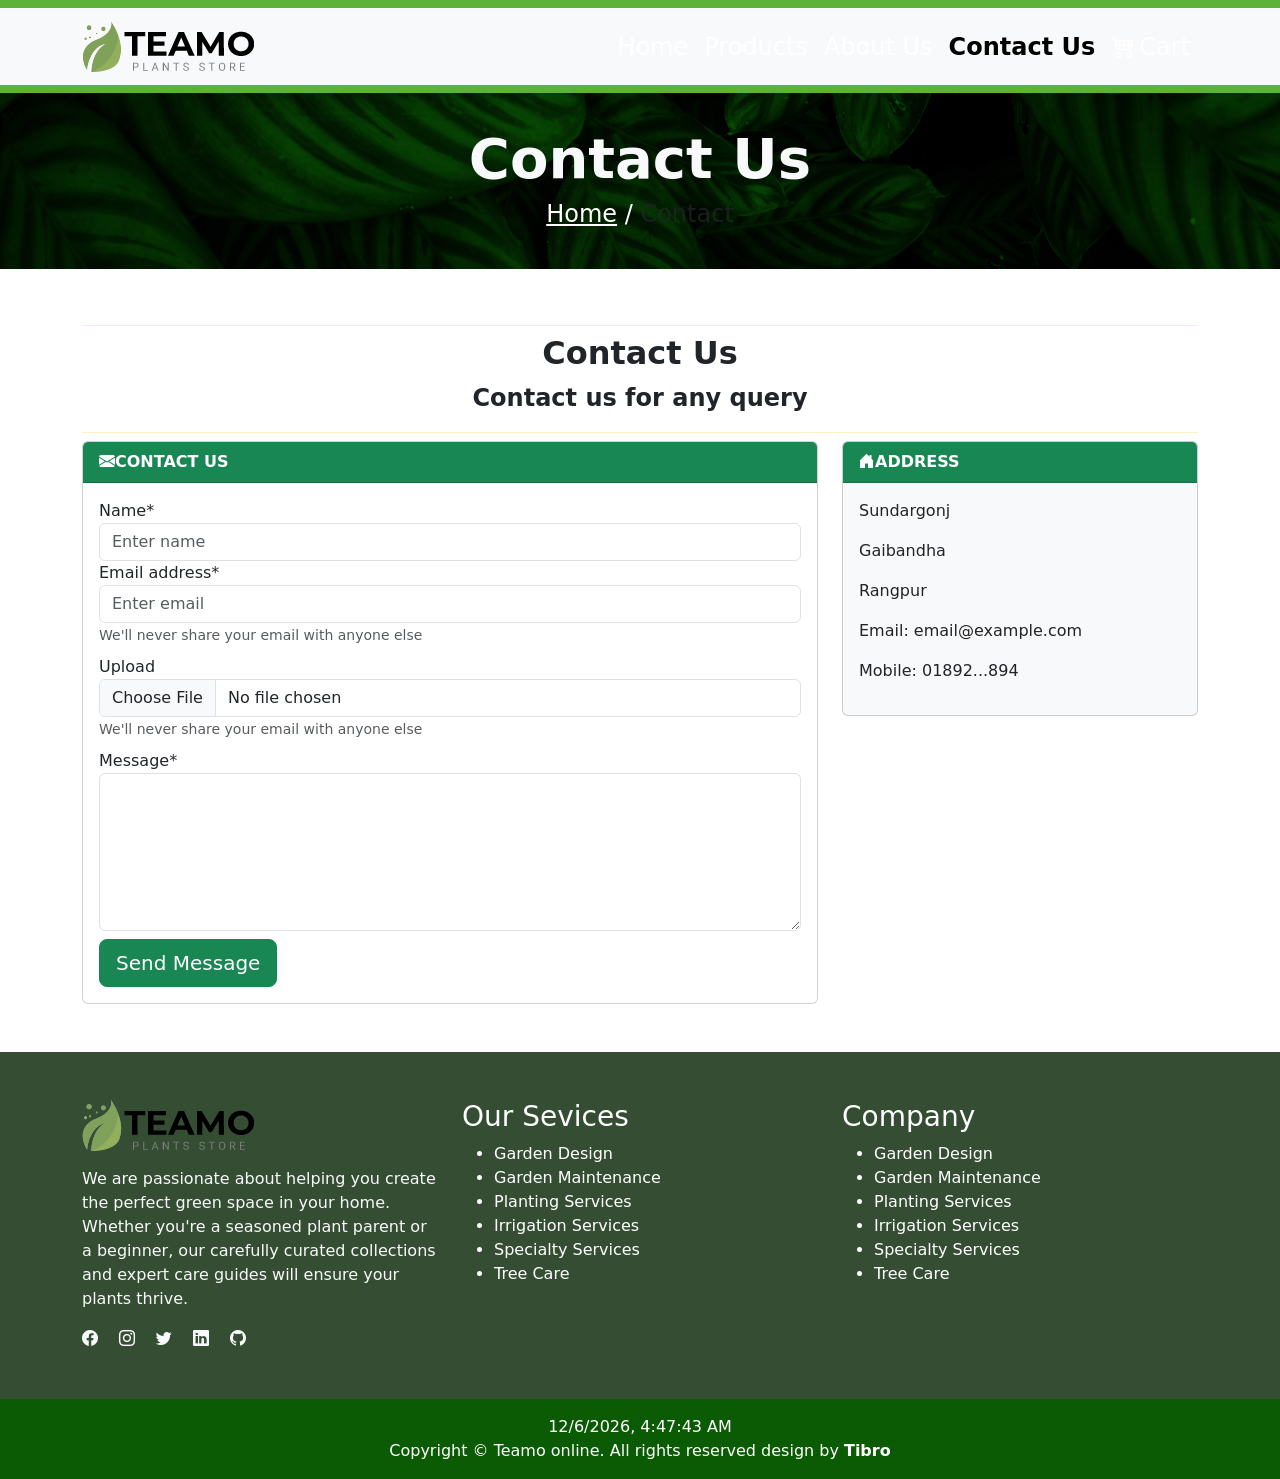
==== contact.html @ bf7db831 "online plan store complete" ====
<!DOCTYPE html>
<html lang="en">

<head>
  <meta charset="UTF-8">
  <meta name="viewport" content="width=device-width, initial-scale=1.0">
  <meta name="description" content="Html,Css,Bootstrap 5 And Javascript Project By Riju">
  <title>Teamo Online Plants Store</title>

  <!-- favicon link -->
  <link rel="shortcut icon" href="assets/img/favicon.png" type="image/x-icon">

  <!-- Bootstrap CSS -->
  <link href="https://cdn.jsdelivr.net/npm/bootstrap@5.0.2/dist/css/bootstrap.min.css" rel="stylesheet"
    integrity="sha384-EVSTQN3/azprG1Anm3QDgpJLIm9Nao0Yz1ztcQTwFspd3yD65VohhpuuCOmLASjC" crossorigin="anonymous">

  <!-- bootstrap icon  -->
  <link rel="stylesheet" href="https://cdn.jsdelivr.net/npm/bootstrap-icons@1.11.3/font/bootstrap-icons.min.css">

  <!-- Custom CSS -->
  <link rel="stylesheet" href="assets/css/style.css">

</head>

<body>
  <!-- navbar section here -->
  <header class="header_section">
    <nav class="navbar navbar-expand-lg bg-body-tertiary">
      <div class="container">
        <a class="navbar-brand" href="#"><img src="assets/img/logo.png" alt="Main Logo"></a>
        <button class="navbar-toggler" type="button" data-bs-toggle="collapse" data-bs-target="#navbarSupportedContent"
          aria-controls="navbarSupportedContent" aria-expanded="false" aria-label="Toggle navigation">
          <span class="navbar-toggler-icon"></span>
        </button>
        <div class="collapse navbar-collapse" id="navbarSupportedContent">
          <ul class="navbar-nav ms-auto mb-2 mb-lg-0">
            <li class="nav-item">
              <a class="nav-link text-white fs-4" aria-current="page" href="index.html">Home</a>
            </li>
            <li class="nav-item">
              <a class="nav-link text-white fs-4" href="products.html">Products</a>
            </li>
            <li class="nav-item">
              <a class="nav-link text-white fs-4" href="about.html">About Us</a>
            </li>
            <li class="nav-item">
              <a class="nav-link active fw-bold fs-4" href="javascript:void()">Contact Us</a>
            </li>
            <li class="nav-item dropdown">
              <a class="nav-link text-white fs-4" href="#" role="button"><i class="bi bi-cart4 me-1"></i>Cart</a>
            </li>
          </ul>
        </div>
      </div>
    </nav>
  </header>

  <main>
    <section class="inner_banner">
      <div class="jumbotron jumbotron-fluid text-center text-white">
        <div class="container">
          <h2 class="display-4 text-light fw-bold">Contact Us</h2>
          <h4><a href="index.html" class="text-white">Home</a> / <span class="text-muted">Contact</span></h4>
        </div>
      </div>
    </section>

    <!-- contact section here -->
    <section id="contact_section" class="py-5">
      <div class="container">
        <div class="contact-content text-center">
          <hr class="my-2 text-warning">
          <h2 class="fw-bold">Contact Us</h2>
          <p class="fw-bold fs-4">Contact us for any query</p>
          <hr class="my-2 text-warning">
        </div>
        <div class="row">
          <div class="col-md-8">
            <div class="card">
              <div class="card-header text-white bg-success fw-bold">
                <i class="bi bi-envelope-fill"></i>CONTACT US
              </div>
              <div class="card-body">
                <form action="">
                  <div class="form-group">
                    <label for="name">Name<span>*</span></label>
                    <input type="text" class="form-control" placeholder="Enter name" required>
                  </div>
                  <div form-group class="mb-2">
                    <label for="email">Email address<span>*</span></label>
                    <input type="email" class="form-control" placeholder="Enter email" required>
                    <small id="emailHelp" class="form-text text-muted">We'll never share your email with anyone
                      else</small>
                  </div>
                  <div class="form-group mb-2">
                    <label for="upload">Upload</label>
                    <input type="file" class="form-control" id="upload" aria-describedby="file"
                      placeholder="Enter email" required>
                    <small id="emailHelp" class="form-text text-muted">We'll never share your email with anyone
                      else</small>
                  </div>
                  <div class="form-group">
                    <label for="message">Message<span>*</span></label>
                    <textarea name="" id="message" class="form-control" rows="6" required></textarea>
                  </div>
                  <div class="button mt-2">
                    <button class="btn btn-success btn-lg px-3">Send Message</button>
                  </div>
                </form>
              </div>
            </div>
          </div>

          <div class="col-md-4">
            <div class="card bg-light mb-3">
              <div class="card-header bg-success text-white text-uppercase fw-bold">
                <i class="bi bi-house-door-fill"></i>Address
              </div>
              <div class="card-body">
                <p>Sundargonj</p>
                <p>Gaibandha</p>
                <p>Rangpur</p>
                <p>Email: email@example.com</p>
                <p>Mobile: 01892...894</p>
              </div>
            </div>
          </div>
        </div>
      </div>
    </section>

  </main>

  <footer>
    <div class="Footer_section pt-5 pb-5">
      <div class="container">
        <div class="row">
          <div class="col-12 col-sm-6 col-md-4">
            <div class="logo">
              <img src="assets/img/logo.png" alt="Blooming Oasis Logo">
            </div>
            <div class="f_text text-light my-3">
              <p>We are passionate about helping you create the perfect green space in your home. Whether you're a
                seasoned plant parent or a beginner, our carefully curated collections and expert care guides will
                ensure your plants thrive.</p>
            </div>
            <div class="social_icon">
              <a href="" target="_blank"><i class="bi bi-facebook text-light"></i></a>
              <a href="" target="_blank"><i class="bi bi-instagram ms-3 text-light"></i></a>
              <a href="" target="_blank"><i class="bi bi-twitter ms-3 text-light"></i></a>
              <a href="" target="_blank"><i class="bi bi-linkedin ms-3 text-light"></i></a>
              <a href="" target="_blank"><i class="bi bi-github ms-3 text-light"></i></a>
            </div>
          </div>

          <div class="col-12 col-sm-6 col-md-4">
            <div class="heading_text">
              <h3 class="text-white">Our Sevices</h3>
            </div>
            <div class="footer_service">
              <ul>
                <li class="text-white"><a href="#" class="text-decoration-none text-white">Garden Design</a></li>
                <li class="text-white"><a href="#" class="text-decoration-none text-white">Garden Maintenance</a></li>
                <li class="text-white"><a href="#" class="text-decoration-none text-white">Planting Services</a></li>
                <li class="text-white"><a href="#" class="text-decoration-none text-white">Irrigation Services</a></li>
                <li class="text-white"><a href="#" class="text-decoration-none text-white">Specialty Services</a></li>
                <li class="text-white"><a href="" class="text-decoration-none text-white">Tree Care</a></li>
              </ul>
            </div>
          </div>

          <div class="col-12 col-sm-6 col-md-4">
            <div class="heading_text">
              <h3 class="text-white">Company</h3>
            </div>
            <div class="footer_service">
              <ul>
                <li class="text-white"><a href="#" class="text-decoration-none text-white">Garden Design</a></li>
                <li class="text-white"><a href="#" class="text-decoration-none text-white">Garden Maintenance</a></li>
                <li class="text-white"><a href="#" class="text-decoration-none text-white">Planting Services</a></li>
                <li class="text-white"><a href="#" class="text-decoration-none text-white">Irrigation Services</a></li>
                <li class="text-white"><a href="#" class="text-decoration-none text-white">Specialty Services</a></li>
                <li class="text-white"><a href="" class="text-decoration-none text-white">Tree Care</a></li>
              </ul>
            </div>
          </div>


        </div>
      </div>
    </div>
    <section class="soket text-center pt-3">
      <div class="timeShow text-white">
        <span id="showTime"></span>
      </div>
      <div class="right">
        <p>Copyright ©
          Teamo online. All rights reserved design by
          <strong>Tibro</strong>
        </p>
      </div>
    </section>
  </footer>

  <!-- Option 1: Bootstrap Bundle with Popper -->
  <script src="https://cdn.jsdelivr.net/npm/bootstrap@5.0.2/dist/js/bootstrap.bundle.min.js"
    integrity="sha384-MrcW6ZMFYlzcLA8Nl+NtUVF0sA7MsXsP1UyJoMp4YLEuNSfAP+JcXn/tWtIaxVXM"
    crossorigin="anonymous"></script>

  <!-- custom js link here -->
  <script src="assets/js/app.js"></script>
</body>

</html>
---- assets/css/style.css ----
body {
  scroll-behavior: smooth;
}

.fixed-header {
  position: fixed;
  top: 0;
  left: 0;
  width: 100%;
  background: #87dc63;
  transition: all 0.3s ease-in-out;
  z-index: 1000;
}

/* Heading Style  */
.heading {
  font-size: 2rem !important;
  text-align: center;
  margin-bottom: 0.2rem;
  color: black;
  letter-spacing: 0.3rem !important;
  font-weight: 700;
}

.inner_banner {
  background: #0a5b04 url(../img/innar.jpg);
  background-repeat: no-repeat;
  background-size: cover;
  background-position: center;
  background-blend-mode: multiply;
  padding: 2rem 0;
}

.header_section {
  background: #5cb338;
  padding: 0.5rem 0;
}

.header_section .active {
  color: black;
}
.header_section .nav-item {
  transition: 0.4s;
}
.header_section .nav-item:hover {
  color: black;
  border-bottom: 2px solid #ece852;
}

.banner_section {
  background: rgba(0, 0, 0, 0.607) url(../img/hero-bg.webp);
  background-repeat: no-repeat;
  background-size: cover;
  background-position: center;
  background-blend-mode: multiply;
  padding: 10rem 0;
  height: 85vh;
  display: flex;
  align-items: center;
  justify-content: center;
  color: white;
  text-align: center;
  align-content: center;
}

.find_plant_section {
  background: #80808014;
}
.find_plant_section .quiz-container {
  max-width: 800px;
  margin: 40px auto;
  padding: 30px;
  background-color: #f8f9fa;
  border-radius: 10px;
  box-shadow: 0 4px 8px rgba(0, 0, 0, 0.1);
}

.Popular_Houseplants .card-body {
  background: #ece7528a;
}

.Curated_Section .card-body {
  background: #72b83014;
}

.Blooming_Section {
  background: #e8e6dee9;
}
.Blooming_Section .blooming_text {
  padding: 0 1.8rem;
}

.Footer_section {
  background: #354e33 url(../img/footer.webp);
  background-repeat: no-repeat;
  background-size: cover;
  background-position: bottom;
  background-blend-mode: multiply;
}
.soket {
  background: #0a5b04;
  padding: 1rem 0rem;
}
.soket .right p {
  margin: 0 !important;
  color: #fff;
}

/* Products Page  */

.parent_tips {
  background-color: #f8f9fad7;
}
.parent_tips .main_container {
  max-width: 600px;
  margin: 0 auto;
  background-color: #fff;
  padding: 30px;
  border-radius: 8px;
  box-shadow: 0 4px 8px rgba(0, 0, 0, 0.1);
}

/* Contact Us Page  */

.contact_us .contact-container {
  max-width: 800px;
  margin: 0 auto;
  padding: 30px;
  background-color: #ffffff;
  border-radius: 8px;
  box-shadow: 0 4px 8px rgba(0, 0, 0, 0.1);
}
.contact_us .contact-container .required {
  font-size: 1rem !important;
  color: #eb8281;
  margin-right: 3px;
}

#backToTopBtn {
  position: fixed;
  bottom: 20px;
  right: 20px;
  display: none;
  width: 50px;
  height: 50px;
  border: none;
  outline: none;
  cursor: pointer;
  font-size: 20px;
  box-shadow: 0px 4px 10px rgba(0, 0, 0, 0.2);
  transition: opacity 0.3s ease-in-out;
}
#backToTopBtn:hover {
  opacity: 0.8;
}
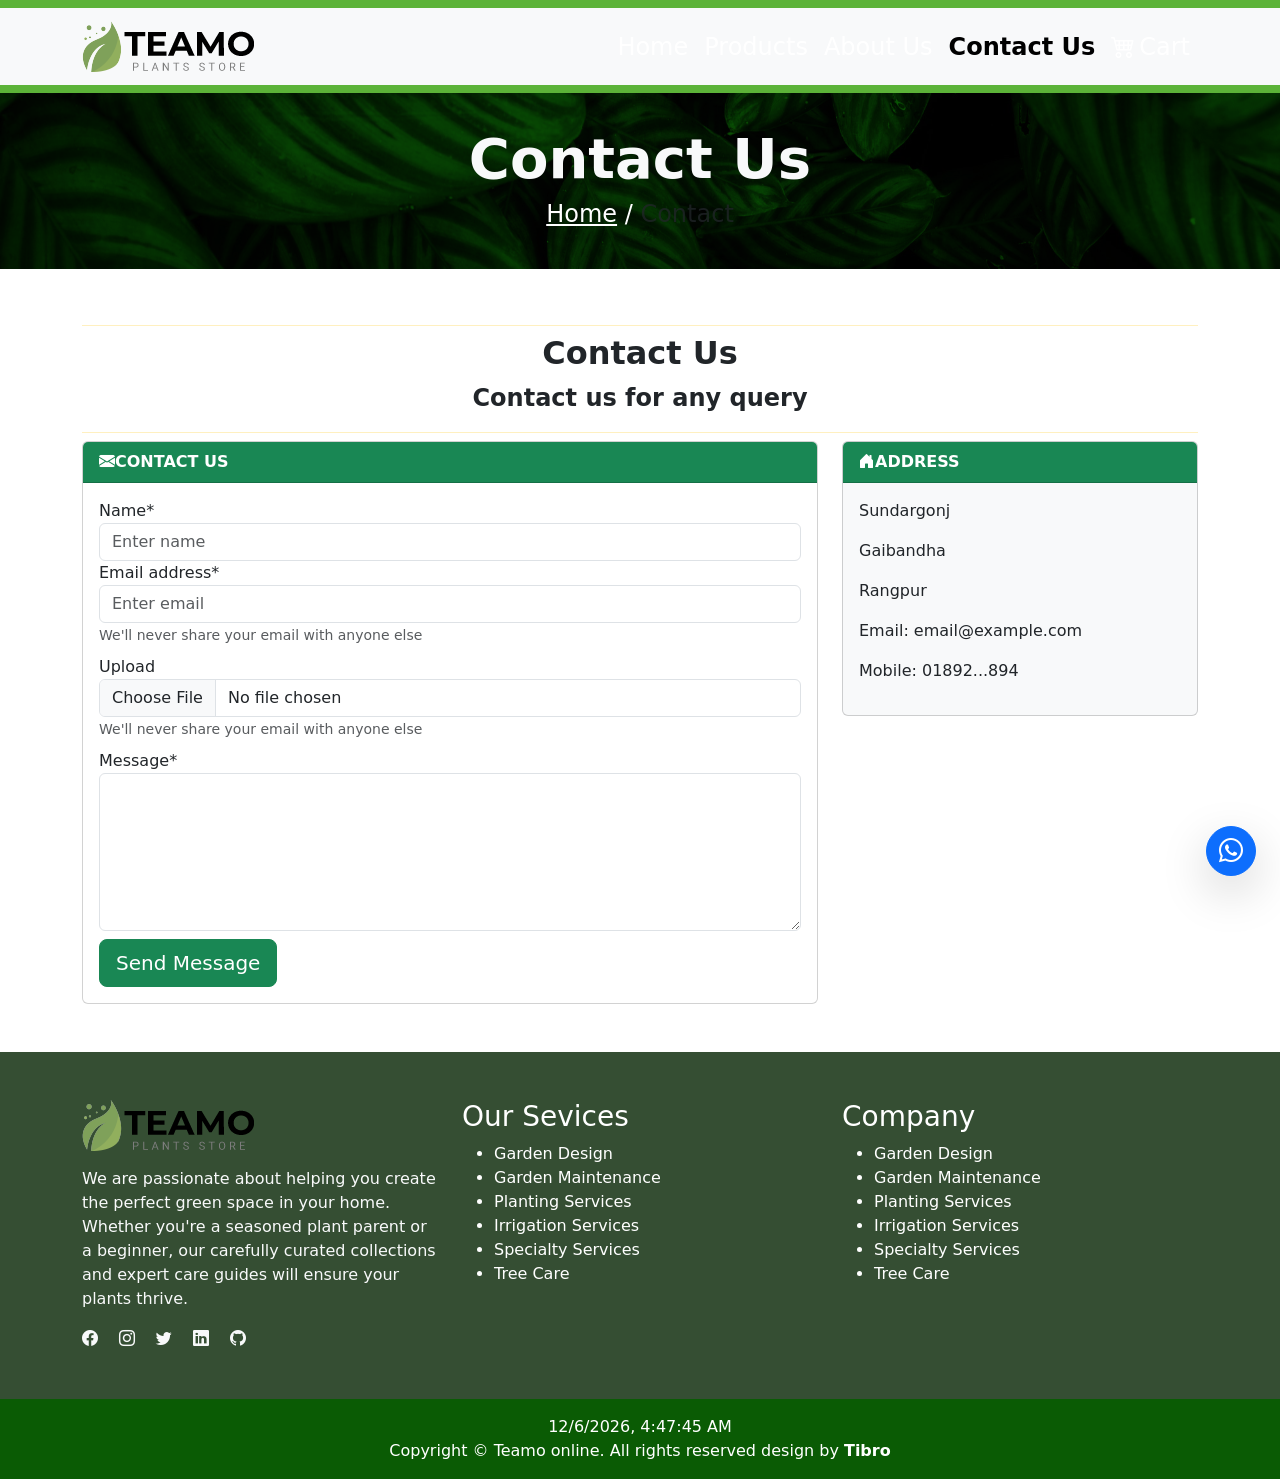
==== commit 1b00688a: "add live chat in contact.html file" ====
--- a/contact.html
+++ b/contact.html
@@ -129,6 +129,44 @@
       </div>
     </section>
 
+    <!-- Toggle Chat Button -->
+    <button id="openChat"
+      class="btn btn-primary rounded-circle position-fixed bottom-0 end-0 m-4 d-flex align-items-center justify-content-center shadow-lg"
+      style="width: 50px; height: 50px; z-index: 1050;">
+      <i class="bi bi-whatsapp fs-4"></i>
+    </button>
+
+    <!-- Floating Chat Card -->
+    <div class="chatbox card position-fixed bottom-0 end-0 m-4 shadow-lg d-none border-0"
+      style="width: 320px; height: 420px; z-index: 1050;">
+
+      <!-- Header -->
+      <div class="card-header bg-primary text-white d-flex justify-content-between align-items-center py-2 px-3">
+        <h6 class="mb-0 fw-semibold">Live Chat</h6>
+        <button type="button" id="closeChat" class="btn-close btn-close-white btn-sm" aria-label="Close"></button>
+      </div>
+
+      <!-- Body -->
+      <div class="card-body d-flex flex-column p-2 overflow-hidden">
+
+        <!-- Messages Area -->
+        <div class="message-box flex-grow-1 bg-light rounded p-2 overflow-auto mb-2" style="font-size: 0.9rem;">
+          <!-- Dynamic messages appear here -->
+        </div>
+
+        <!-- Input Form -->
+        <form class="input-box">
+          <div class="input-group">
+            <input type="text" class="form-control form-control-sm" placeholder="Type a message..." required />
+            <button class="btn btn-primary btn-sm" type="submit" aria-label="Send">
+              <i class="bi bi-send-fill"></i>
+            </button>
+          </div>
+        </form>
+
+      </div>
+    </div>
+
   </main>
 
   <footer>
